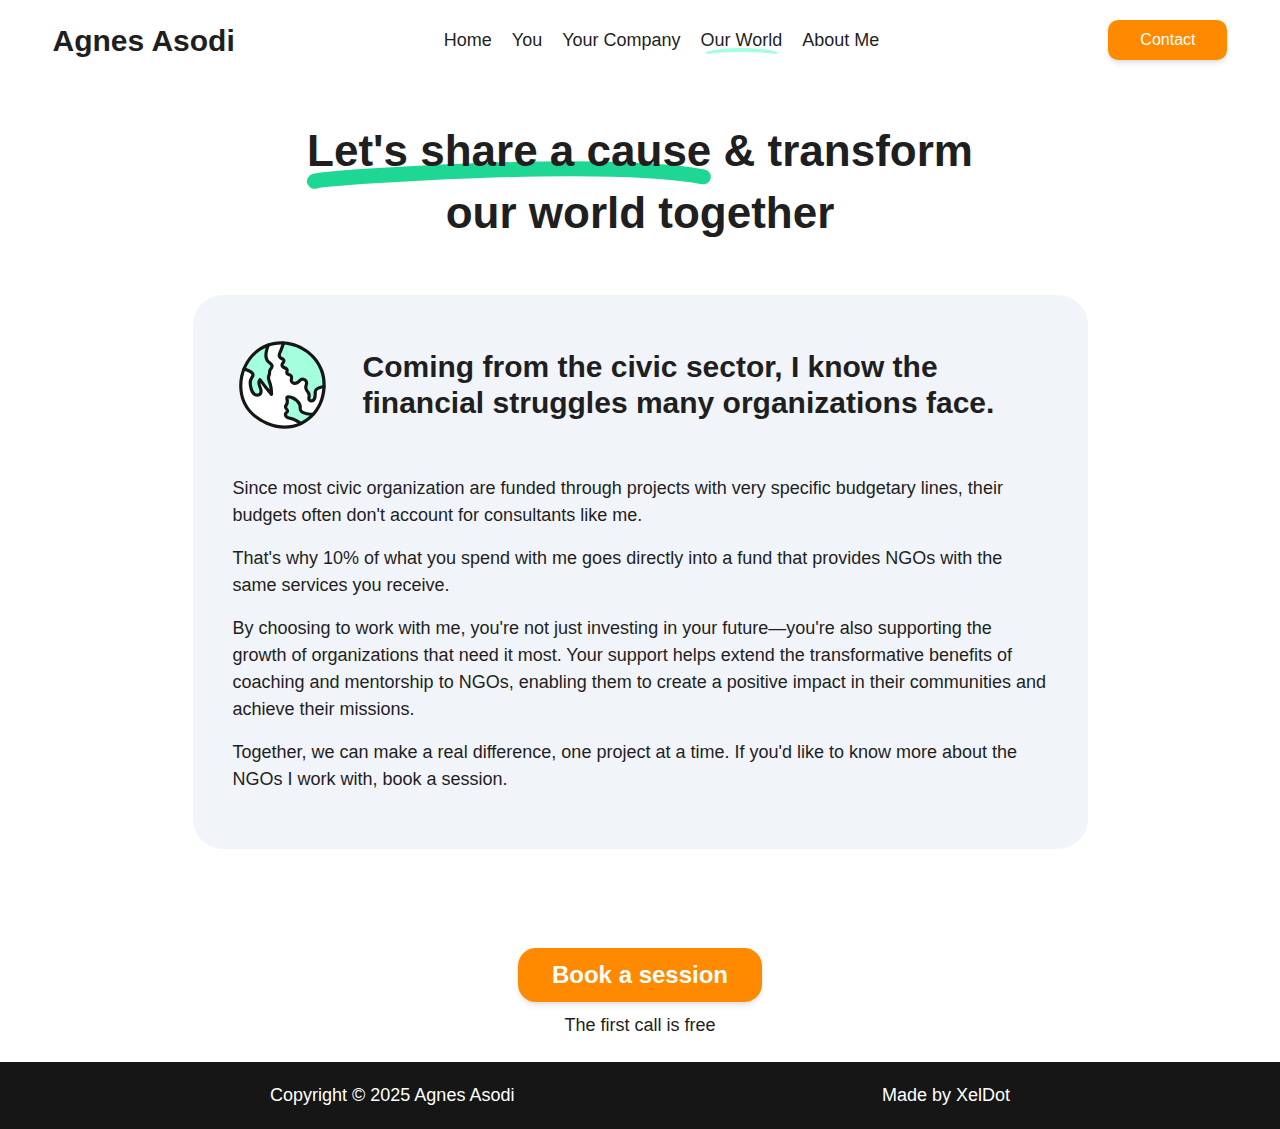
==== our-world.html @ 622d1926 "finishing" ====
<!DOCTYPE html>
<html lang="en">
  <head>
    <meta charset="UTF-8" />
    <meta name="viewport" content="width=device-width, initial-scale=1.0" />
    <link rel="stylesheet" href="/css/style.css" />
    <link rel="stylesheet" href="/css/media-queries.css" />
    <title>Our World</title>
  </head>
  <body>
    <header class="header" id="header">
      <nav class="navbar container">
        <a href="#" class="brand">
          <h1 class="logo">Agnes Asodi</h1>
        </a>
        <div class="burger" id="burger">
          <span class="burger-line"></span>
          <span class="burger-line"></span>
          <span class="burger-line"></span>
        </div>
        <div class="menu" id="menu">
          <ul class="menu-inner">
            <li class="menu-item">
              <a href="index.html" class="menu-link">Home</a>
            </li>
            <li class="menu-item">
              <a href="you.html" class="menu-link">You</a>
            </li>
            <li class="menu-item">
              <a href="yourcompany.html" class="menu-link">Your Company</a>
            </li>
            <li class="menu-item">
              <a href="#access" class="menu-link underline">Our World</a>
            </li>
            <li class="menu-item">
              <a href="#access" class="menu-link">About Me</a>
            </li>
          </ul>
        </div>
        <a href="#" class="menu-block">Contact</a>
      </nav>
    </header>
    <main>
      <section class="our-world" id="home">
        <div class="container grid">
          <h1 class="heading-primary center underlined">
            <span class="heading-span">Let's share a cause</span> & transform
            <br />
            our world together
          </h1>
        </div>
      </section>
      <section class="our-world-details">
        <div class="container grid">
          <div class="ngo-box">
            <div class="title">
              <img
                class="earth-icon"
                src="/images/earth-icon.svg"
                alt="Earth icon"
              />
              <h2 class="heading-tertiary">
                Coming from the civic sector, I know the financial struggles
                many organizations face.
              </h2>
            </div>

            <p class="black margin-btm">
              Since most civic organization are funded through projects with
              very specific budgetary lines, their budgets often don't account
              for consultants like me.
            </p>
            <p class="black margin-btm">
              That's why 10% of what you spend with me goes directly into a fund
              that provides NGOs with the same services you receive.
            </p>
            <p class="black margin-btm">
              By choosing to work with me, you're not just investing in your
              future—you're also supporting the growth of organizations that
              need it most. Your support helps extend the transformative
              benefits of coaching and mentorship to NGOs, enabling them to
              create a positive impact in their communities and achieve their
              missions.
            </p>
            <p class="black margin-btm">
              Together, we can make a real difference, one project at a time. If
              you'd like to know more about the NGOs I work with, book a
              session.
            </p>
          </div>
          <div class="session-div">
            <a href="#access" class="menu-block block-orange"
              >Book a session
              <div class="star-1">
                <svg
                  xmlns="http://www.w3.org/2000/svg"
                  xml:space="preserve"
                  version="1.1"
                  style="
                    shape-rendering: geometricPrecision;
                    text-rendering: geometricPrecision;
                    image-rendering: optimizeQuality;
                    fill-rule: evenodd;
                    clip-rule: evenodd;
                  "
                  viewBox="0 0 784.11 815.53"
                  xmlns:xlink="http://www.w3.org/1999/xlink"
                >
                  <defs></defs>
                  <g id="Layer_x0020_1">
                    <metadata id="CorelCorpID_0Corel-Layer"></metadata>
                    <path
                      class="fil0"
                      d="M392.05 0c-20.9,210.08 -184.06,378.41 -392.05,407.78 207.96,29.37 371.12,197.68 392.05,407.74 20.93,-210.06 184.09,-378.37 392.05,-407.74 -207.98,-29.38 -371.16,-197.69 -392.06,-407.78z"
                    ></path>
                  </g>
                </svg>
              </div>
              <div class="star-2">
                <svg
                  xmlns="http://www.w3.org/2000/svg"
                  xml:space="preserve"
                  version="1.1"
                  style="
                    shape-rendering: geometricPrecision;
                    text-rendering: geometricPrecision;
                    image-rendering: optimizeQuality;
                    fill-rule: evenodd;
                    clip-rule: evenodd;
                  "
                  viewBox="0 0 784.11 815.53"
                  xmlns:xlink="http://www.w3.org/1999/xlink"
                >
                  <defs></defs>
                  <g id="Layer_x0020_1">
                    <metadata id="CorelCorpID_0Corel-Layer"></metadata>
                    <path
                      class="fil0"
                      d="M392.05 0c-20.9,210.08 -184.06,378.41 -392.05,407.78 207.96,29.37 371.12,197.68 392.05,407.74 20.93,-210.06 184.09,-378.37 392.05,-407.74 -207.98,-29.38 -371.16,-197.69 -392.06,-407.78z"
                    ></path>
                  </g>
                </svg>
              </div>
              <div class="star-3">
                <svg
                  xmlns="http://www.w3.org/2000/svg"
                  xml:space="preserve"
                  version="1.1"
                  style="
                    shape-rendering: geometricPrecision;
                    text-rendering: geometricPrecision;
                    image-rendering: optimizeQuality;
                    fill-rule: evenodd;
                    clip-rule: evenodd;
                  "
                  viewBox="0 0 784.11 815.53"
                  xmlns:xlink="http://www.w3.org/1999/xlink"
                >
                  <defs></defs>
                  <g id="Layer_x0020_1">
                    <metadata id="CorelCorpID_0Corel-Layer"></metadata>
                    <path
                      class="fil0"
                      d="M392.05 0c-20.9,210.08 -184.06,378.41 -392.05,407.78 207.96,29.37 371.12,197.68 392.05,407.74 20.93,-210.06 184.09,-378.37 392.05,-407.74 -207.98,-29.38 -371.16,-197.69 -392.06,-407.78z"
                    ></path>
                  </g>
                </svg>
              </div>
              <div class="star-4">
                <svg
                  xmlns="http://www.w3.org/2000/svg"
                  xml:space="preserve"
                  version="1.1"
                  style="
                    shape-rendering: geometricPrecision;
                    text-rendering: geometricPrecision;
                    image-rendering: optimizeQuality;
                    fill-rule: evenodd;
                    clip-rule: evenodd;
                  "
                  viewBox="0 0 784.11 815.53"
                  xmlns:xlink="http://www.w3.org/1999/xlink"
                >
                  <defs></defs>
                  <g id="Layer_x0020_1">
                    <metadata id="CorelCorpID_0Corel-Layer"></metadata>
                    <path
                      class="fil0"
                      d="M392.05 0c-20.9,210.08 -184.06,378.41 -392.05,407.78 207.96,29.37 371.12,197.68 392.05,407.74 20.93,-210.06 184.09,-378.37 392.05,-407.74 -207.98,-29.38 -371.16,-197.69 -392.06,-407.78z"
                    ></path>
                  </g>
                </svg>
              </div>
              <div class="star-5">
                <svg
                  xmlns="http://www.w3.org/2000/svg"
                  xml:space="preserve"
                  version="1.1"
                  style="
                    shape-rendering: geometricPrecision;
                    text-rendering: geometricPrecision;
                    image-rendering: optimizeQuality;
                    fill-rule: evenodd;
                    clip-rule: evenodd;
                  "
                  viewBox="0 0 784.11 815.53"
                  xmlns:xlink="http://www.w3.org/1999/xlink"
                >
                  <defs></defs>
                  <g id="Layer_x0020_1">
                    <metadata id="CorelCorpID_0Corel-Layer"></metadata>
                    <path
                      class="fil0"
                      d="M392.05 0c-20.9,210.08 -184.06,378.41 -392.05,407.78 207.96,29.37 371.12,197.68 392.05,407.74 20.93,-210.06 184.09,-378.37 392.05,-407.74 -207.98,-29.38 -371.16,-197.69 -392.06,-407.78z"
                    ></path>
                  </g>
                </svg>
              </div>
              <div class="star-6">
                <svg
                  xmlns="http://www.w3.org/2000/svg"
                  xml:space="preserve"
                  version="1.1"
                  style="
                    shape-rendering: geometricPrecision;
                    text-rendering: geometricPrecision;
                    image-rendering: optimizeQuality;
                    fill-rule: evenodd;
                    clip-rule: evenodd;
                  "
                  viewBox="0 0 784.11 815.53"
                  xmlns:xlink="http://www.w3.org/1999/xlink"
                >
                  <defs></defs>
                  <g id="Layer_x0020_1">
                    <metadata id="CorelCorpID_0Corel-Layer"></metadata>
                    <path
                      class="fil0"
                      d="M392.05 0c-20.9,210.08 -184.06,378.41 -392.05,407.78 207.96,29.37 371.12,197.68 392.05,407.74 20.93,-210.06 184.09,-378.37 392.05,-407.74 -207.98,-29.38 -371.16,-197.69 -392.06,-407.78z"
                    ></path>
                  </g>
                </svg></div
            ></a>
            <p class="session-details black">The first call is free</p>
          </div>
        </div>
      </section>
      <foooter class="section-footer">
        <div class="footer">
          <span class="copy">Copyright &copy; 2025 Agnes Asodi</span>
          <p class="madeby">Made by XelDot</p>
        </div>
      </foooter>
    </main>
    <script src="main.js"></script>
  </body>
</html>
---- css/style.css ----
@import url("https://fonts.googleapis.com/css2?family=Rethink+Sans:ital,wght@0,400..800;1,400..800&display=swap");

:root {
  /*colors*/
  --color-orange: #ff8a00;
  --color-white-primary: #ffffff;
  --color-gray-1: #f1f4f8;
  --color-black-default: #1f1f1f;
  --color-black-dark: #161616;
  --color-green-light: #a3ffdd;
  --color-green-default: #1ed794;
  --color-purple: #9b5beb;
  --color-blue: #564afc;

  --shadow-small: 0 1px 3px 0 rgba(0, 0, 0, 0.1),
    0 1px 2px 0 rgba(0, 0, 0, 0.06);
  --shadow-medium: 0 4px 6px -1px rgba(0, 0, 0, 0.1),
    0 2px 4px -1px rgba(0, 0, 0, 0.06);
  --shadow-large: 0 10px 15px -3px rgba(0, 0, 0, 0.1),
    0 4px 6px -2px rgba(0, 0, 0, 0.05);
}

*,
*::before,
*::after {
  padding: 0;
  margin: 0;
  box-sizing: border-box;
  list-style: none;
  list-style-type: none;
  text-decoration: none;
  -webkit-font-smoothing: antialiased;
  -moz-osx-font-smoothing: grayscale;
  text-rendering: optimizeLegibility;
}

html {
  font-size: 62.5%;
  box-sizing: inherit;
  scroll-behavior: smooth;
  height: -webkit-fill-available;
}

body {
  font-family: "Rubik", sans-serif;
  font-size: 1.8rem;
  font-weight: 400;
  line-height: 1.5;
  height: -webkit-fill-available;
  color: var(--color-white-primary);
  background-color: var(--color-white-primary);
}
main {
  overflow: hidden;
}
a,
button {
  cursor: pointer;
  border: none;
  outline: none;
  user-select: none;
  background: none;
  box-shadow: none;
  text-decoration: none;
}

.header.on-scroll {
  background: var(--color-white-primary);
}

.underline {
  position: relative;
}

.underline:after {
  content: "";
  position: absolute;
  bottom: -13px;
  left: 0;
  height: 15px;
  width: 100%;
  border: solid 4px var(--color-green-light);
  border-color: var(--color-green-light) transparent transparent transparent;
  border-radius: 64%;
}

.container {
  max-width: 120rem;
  height: auto;
  margin: 0 auto;
  padding: 0 1.25rem;
  margin-bottom: 2rem;
}

/*Header Section*/
.header {
  position: fixed;
  top: 0;
  left: 0;
  z-index: 100;
  width: 100%;
  height: auto;
  margin: 0 auto;
  transition: all 0.35s ease;
  background-color: var(--color-white-primary);
}

.brand h1 {
  font-size: 3rem;
  margin: 0;
  /* padding-left: 2rem; */
  color: var(--color-black-default);
}

.navbar {
  display: flex;
  flex-direction: row;
  align-items: center;
  justify-content: space-between;
  position: relative;
  column-gap: 1.25rem;
  width: 100%;
  height: 8rem;
  margin: 0 auto;
}

.menu {
  position: fixed;
  top: -100%;
  left: 0;
  width: 100%;
  height: auto;
  padding: 4rem 0 3rem;
  overflow: hidden;
  background-color: var(--color-white-primary);
  box-shadow: var(--shadow-medium);
  transition: all 0.4s ease-in-out;
}

.menu.is-active {
  top: 0;
  width: 100%;
  height: auto;
}

.menu-inner {
  display: flex;
  flex-direction: column;
  justify-content: center;
  align-items: center;
  row-gap: 1.25rem;
}

.menu-link {
  font-family: inherit;
  font-size: 1.8rem;
  font-weight: 500;
  line-height: 1.5;
  color: var(--color-black-default);
  text-transform: uppercase;
  transition: all 0.3s ease;
}

.menu-block {
  display: inline-block;
  font-family: inherit;
  font-size: 1.6rem;
  font-weight: 500;
  line-height: 1.25;
  user-select: none;
  white-space: nowrap;
  text-align: center;
  margin-left: auto;
  /* padding: 0.65rem 1.5rem; */
  padding: 1rem 3.2rem;
  border-radius: 1rem;
  text-transform: capitalize;
  color: var(--color-white-primary);
  background-color: var(--color-orange);
  box-shadow: var(--shadow-medium);
  transition: all 0.3s ease-in-out;
}

.block-orange {
  margin-left: 0;
  background-color: var(--color-orange);
  font-size: 2.4rem;
  font-weight: 600;
  text-transform: none;
  border: 2px solid transparent;
  border-radius: 1.8rem;
}

.burger {
  position: relative;
  display: block;
  cursor: pointer;
  user-select: none;
  order: 1;
  z-index: 10;
  width: 2.6rem;
  height: 2.15rem;
  border: none;
  outline: none;
  background: none;
  visibility: visible;
  transform: rotate(0deg);
  transition: 0.35s ease;
}

.burger-line {
  position: absolute;
  display: block;
  left: 0;
  width: 100%;
  height: 3px;
  border: none;
  outline: none;
  opacity: 1;
  border-radius: 1rem;
  transform: rotate(0deg);
  background-color: var(--color-black-dark);
  transition: 0.25s ease-in-out;
}
.burger-line:nth-child(1) {
  top: 0px;
}
.burger-line:nth-child(2) {
  top: 1rem;
  width: 70%;
}
.burger-line:nth-child(3) {
  top: 2rem;
}

.burger.is-active .burger-line:nth-child(1) {
  top: 0.5rem;
  transform: rotate(135deg);
}
.burger.is-active .burger-line:nth-child(2) {
  opacity: 0;
  visibility: hidden;
}
.burger.is-active .burger-line:nth-child(3) {
  top: 0.5rem;
  transform: rotate(-135deg);
}

.grid {
  display: grid;
  /* column-gap: 6.4rem; */
  row-gap: 9.6rem;
}

.grid:not(:last-child) {
  margin-bottom: 9.6rem;
}
.grid--2-cols {
  grid-template-columns: repeat(2, 1fr);
}
.grid--3-cols {
  grid-template-columns: repeat(3, 1fr);
}
.grid--4-cols {
  grid-template-columns: repeat(4, 1fr);
}
.grid--5-cols {
  grid-template-columns: repeat(5, 1fr);
}

.grid--center-v {
  align-items: center;
}

.heading-primary,
.heading-secondary,
.heading-tertiary {
  color: var(--color-black-default);
  font-weight: 700;
}

.heading-primary {
  font-size: 5.4rem;
  line-height: 1.4;
  margin-bottom: 3.2rem;
  font-weight: 700;
}
.heading-secondary {
  color: var(--color-black-default);
  font-size: 5.2rem;
  line-height: 1.2;
}

.heading-tertiary {
  font-size: 3rem;
  line-height: 1.2;
  margin-bottom: 3rem;
  position: relative;
}
.subheading,
.sub-black,
.sub-white {
  display: block;
  font-size: 1.6rem;
  font-weight: 500;
  text-transform: none;
  margin-bottom: 1.6rem;
  letter-spacing: 0.75px;
}

.sub-black {
  color: var(--color-black-default);
}

.sub-white {
  color: var(--color-white-primary);
}

.home {
  padding-bottom: 4rem;
}

.container-hero {
  padding-top: 12rem;
  display: grid;
  grid-template-columns: repeat(2, 1fr);
  align-items: center;
}

.text-box {
  padding: 2rem 0 2rem 0;
  align-self: self-start;
}

.for-you {
  margin-top: 5rem;
}

.step-description {
  color: var(--color-black-default);
}

.text-box p {
  display: inline-block;
  color: var(--color-black-default);
  font-size: 1.8rem;
  margin-bottom: 1.4rem;
}
.session-div {
  display: flex;
  align-items: center;
  justify-content: space-between;
  /* gap: 5rem; */
  background-color: var(--color-gray-1);
  padding: 0.3rem;
  border-radius: 1.8rem;
  margin-top: 4rem;
}
.text-box .session-details {
  margin-bottom: 0;
  padding-right: 20%;
  display: flex;
  align-items: center;
  justify-content: center;
}

.question-icon {
  padding-left: 1rem;
}
.hero-img {
  width: 100%;
  height: auto;
  display: block;
}

@media only screen and (min-width: 48rem) {
  .menu {
    position: relative;
    top: 0;
    width: auto;
    height: auto;
    padding: 0rem;
    /* margin-left: auto; */
    background: none;
    box-shadow: none;
  }
  .menu-inner {
    display: flex;
    flex-direction: row;
    column-gap: 2rem;
    margin: 0 auto;
  }

  .menu-link {
    text-transform: capitalize;
  }

  .menu-block {
    margin-left: 2rem;
  }

  .block-orange {
    margin-left: 0;
    background-color: var(--color-orange);
  }

  .burger {
    display: none;
    visibility: hidden;
  }

  .container-hero {
    flex-wrap: nowrap;
  }
}

/**************/
/***CARDS******/
/**************/

.cards {
  padding-top: 5rem;
  padding-bottom: 5rem;
  background-color: var(--color-gray-1);
}

.black {
  color: var(--color-black-default);
}

.white {
  color: var(--color-white-primary);
}

.blue {
  color: var(--color-blue);
}

.container-cards {
  gap: 5rem;
}
.card-box {
  padding: 3rem;
}

.card-box .step-description {
  margin-bottom: 2rem;
}
.left-card,
.right-card {
  border-radius: 1rem;
  background-color: var(--color-white-primary);
  overflow: hidden;
}

.card-img {
  width: 100%;
  object-fit: cover;
}

.cards .container .session-div {
  justify-content: center;
  flex-direction: column;
  gap: 1rem;
}

.cards .container .grid {
  margin-bottom: 5rem;
}

/**************/
/***Testimonials******/
/**************/

.testimonials {
  padding: 8rem 0;
}

.center {
  text-align: center;
}

.margin-btm {
  margin-bottom: 1.6rem;
}

.green-bg {
  display: inline-block;
  padding: 0.5rem 2rem;
  border-radius: 10rem;
  background-color: var(--color-green-light);
}

.purple-bg {
  display: inline-block;
  padding: 0.5rem 2rem;
  border-radius: 10rem;
  background-color: var(--color-purple);
}

.stars {
  text-align: left;
  display: block;
}

.testimonials-items {
  display: grid;
  grid-template-columns: repeat(2, 1fr);
  gap: 4rem;
  padding-top: 6.4rem;
}

.testimonial-item--1,
.testimonial-item--2,
.testimonial-item--3,
.testimonial-item--4 {
  padding: 4rem;
  border-radius: 1rem;
  text-align: left;
}

/* Desktop layout */
.testimonial-item--1 {
  grid-column: span 2;
  grid-row: span 1;
  background-color: var(--color-gray-1);
}

.testimonial-item--2,
.testimonial-item--4 {
  grid-column: span 1;
  grid-row: span 1;
  background-color: var(--color-gray-1);
}

.testimonial-item--3 {
  grid-column: span 1;
  grid-row: span 2;
  background-color: var(--color-gray-1);
}

.testimonial-details {
  text-align: left;
}

.author {
  display: flex;
  align-items: center;
  gap: 1rem;
  padding-top: 2rem;
}

/* Medium screens (Tablets) */
@media (max-width: 1024px) {
  .testimonials-items {
    grid-template-columns: repeat(2, 1fr);
  }

  .testimonial-item--1 {
    grid-column: span 2;
  }

  .testimonial-item--2,
  .testimonial-item--3,
  .testimonial-item--4 {
    grid-column: span 1;
  }

  .testimonial-item--4 {
    grid-row: auto;
  }
}

/* Small screens (Phones) */
@media (max-width: 768px) {
  .testimonials-items {
    grid-template-columns: 1fr;
    gap: 2rem;
  }

  .testimonial-item--1,
  .testimonial-item--2,
  .testimonial-item--3,
  .testimonial-item--4 {
    grid-column: span 1;
    grid-row: auto;
  }
}

.footer {
  background: var(--color-black-dark);
  padding: 2rem 27rem;
  display: flex;
  justify-content: space-between;
  align-items: center;
}

/***********/
/***FOR YOU***/
/***************/

.card {
  border: 2px solid var(--color-black-default);
  border-radius: 1rem;
  padding: 1.8rem;
  -webkit-box-shadow: 5px 5px 0px 1px rgba(0, 0, 0, 0.75);
  -moz-box-shadow: 5px 5px 0px 1px rgba(0, 0, 0, 0.75);
  box-shadow: 5px 5px 0px 1px rgba(0, 0, 0, 0.75);
}

.card-description {
  color: var(--color-black-default);
  font-size: 1.6rem;
  text-align: center;
}

.margin-btm-bg {
  margin-bottom: 4.8rem;
}
.white-bg {
  background-color: var(--color-white-primary);
}

.card-icon {
  display: block;
  justify-self: center;
  width: 4rem;
  height: 4rem;
  margin-bottom: 2.4rem;
}

/***SESSION CARDS***/

.session-card {
  background-color: var(--color-white-primary);
  padding: 4rem;
  border-radius: 3rem;
}
.card-title {
  display: flex;
  align-items: center;
  margin-bottom: 2rem;
}

.heading-quaternary {
  color: var(--color-black-default);
  font-size: 2.8rem;
  font-weight: 600;
  padding-left: 2rem;
}
.number {
  background-color: var(--color-green-default);
  font-size: 2.8rem;
  color: var(--color-black-default);
  font-weight: 700;
  padding: 2rem 1.5rem;
  line-height: 0;
  border-radius: 50%;
  align-content: center;
}

.align-left {
  text-align: left;
}

.process {
  padding: 1rem 14rem;
  text-align: center;
}

.process-item {
  font-size: 1.8rem;
  letter-spacing: 1px;
  background-color: var(--color-black-dark);
  display: inline-block;
  padding: 0.5rem 2rem;
  margin-left: 1.4rem;
  border-radius: 3rem;
  margin-bottom: 2rem;
}

/****COMPANY****/

.company-process {
  background-color: var(--color-gray-1);
  padding: 4.8rem 0;
}

.container-heading {
  padding: 4.8rem 6.4rem;
}

.leaders-card {
  display: grid;
  border-radius: 3rem;
  overflow: hidden;
  margin-bottom: 4.8rem;
}

.workers-img {
  width: 100%;
  height: 100%;
  line-height: 0;
}
.company-card-description {
  text-align: left;
  padding: 4.8rem;
  background-color: var(--color-black-dark);
}

.session-image {
  margin-top: 4.8rem;
  width: 100%;
  display: block;
  margin-bottom: 4.8rem;
}

.hidden-cards {
  display: none;
}

/***END*/

.end-phase {
  margin-top: 6.4rem;
  background-color: var(--color-white-primary);
  border-radius: 3rem;
}

.cnt-center {
  align-content: center;
}

.end-phase .session-div {
  justify-content: center;
  flex-direction: column;
  background-color: transparent;
}

.end-phase .container-heading {
  padding-bottom: 0;
}

.end-phase .team-image {
  display: block;
  line-height: 0;
  width: 100%;
  margin-top: 4.8rem;
}

/****************/
/****Our World ***/
/********************/

.our-world {
  padding-top: 12rem;
}

.ngo-box {
  margin: 0 14rem;
  padding: 4rem;
  background-color: var(--color-gray-1);
  border-radius: 3rem;
}

.earth-icon {
  display: block;
  width: 10rem;
}

.ngo-box .title {
  display: flex;
  align-items: center;
  justify-content: flex-start;
  gap: 3rem;
  margin-bottom: 4rem;
}

.ngo-box .title .heading-tertiary {
  margin-bottom: 0;
}

.our-world-details .session-div {
  display: flex;
  flex-direction: column;
  gap: 1rem;
  width: auto;
  background-color: transparent;
  margin-top: 0;
}

/***starsss**/

.block-orange {
  position: relative;
}
.star-1 {
  position: absolute;
  top: 20%;
  left: 20%;
  width: 25px;
  height: auto;
  filter: drop-shadow(0 0 0 var(--color-orange));
  z-index: -5;
  transition: all 1s cubic-bezier(0.05, 0.83, 0.43, 0.96);
}

.star-2 {
  position: absolute;
  top: 45%;
  left: 45%;
  width: 15px;
  height: auto;
  filter: drop-shadow(0 0 0 var(--color-orange));
  z-index: -5;
  transition: all 1s cubic-bezier(0, 0.4, 0, 1.01);
}

.star-3 {
  position: absolute;
  top: 40%;
  left: 40%;
  width: 5px;
  height: auto;
  filter: drop-shadow(0 0 0 var(--color-orange));
  z-index: -5;
  transition: all 1s cubic-bezier(0, 0.4, 0, 1.01);
}

.star-4 {
  position: absolute;
  top: 20%;
  left: 40%;
  width: 8px;
  height: auto;
  filter: drop-shadow(0 0 0 var(--color-orange));
  z-index: -5;
  transition: all 0.8s cubic-bezier(0, 0.4, 0, 1.01);
}

.star-5 {
  position: absolute;
  top: 25%;
  left: 45%;
  width: 15px;
  height: auto;
  filter: drop-shadow(0 0 0 var(--color-orange));
  z-index: -5;
  transition: all 0.6s cubic-bezier(0, 0.4, 0, 1.01);
}

.star-6 {
  position: absolute;
  top: 5%;
  left: 50%;
  width: 5px;
  height: auto;
  filter: drop-shadow(0 0 0 var(--color-orange));
  z-index: -5;
  transition: all 0.8s ease;
}

.block-orange:hover {
  background: var(--color-orange);
  color: var(--color-white-primary);
  box-shadow: 0 0 25px var(--color-orange);
}

.block-orange:hover .star-1 {
  position: absolute;
  top: -80%;
  left: -30%;
  width: 25px;
  height: auto;
  filter: drop-shadow(0 0 10px var(--color-black-dark));
  z-index: 2;
}

.block-orange:hover .star-2 {
  position: absolute;
  top: -25%;
  left: 10%;
  width: 15px;
  height: auto;
  filter: drop-shadow(0 0 10px var(--color-black-dark));
  z-index: 2;
}

.block-orange:hover .star-3 {
  position: absolute;
  top: 55%;
  left: 25%;
  width: 5px;
  height: auto;
  filter: drop-shadow(0 0 10px var(--color-black-dark));
  z-index: 2;
}

.block-orange:hover .star-4 {
  position: absolute;
  top: 30%;
  left: 80%;
  width: 8px;
  height: auto;
  filter: drop-shadow(0 0 10px var(--color-black-dark));
  z-index: 2;
}

.block-orange:hover .star-5 {
  position: absolute;
  top: 25%;
  left: 115%;
  width: 15px;
  height: auto;
  filter: drop-shadow(0 0 10px var(--color-black-dark));
  z-index: 2;
}

.block-orange:hover .star-6 {
  position: absolute;
  top: 5%;
  left: 60%;
  width: 5px;
  height: auto;
  filter: drop-shadow(0 0 10px var(--color-black-dark));
  z-index: 2;
}

.fil0 {
  fill: var(--color-black-dark);
}

.heading-span {
  position: relative;
  overflow: hidden;
}

.heading-span::before {
  position: absolute;
  content: "";
  background-image: url(/images/header-line.svg);
  background-repeat: no-repeat;
  background-position: center;
  background-size: contain;
  height: 100%;
  width: 100%;
  top: 50%;
  z-index: -1;
}
---- css/media-queries.css ----
@media (max-width: 84em) {
  .heading-primary {
    font-size: 4.4rem;
  }
}

/* Below 1200px */
@media (max-width: 75em) {
  html {
    font-size: 56.25%;
  }

  .grid {
    column-gap: 4.8rem;
    row-gap: 6.4rem;
  }
  .heading-secondary {
    font-size: 3.6rem;
  }
  .heading-tertiary {
    font-size: 2.4rem;
  }

  .text-box .session-details {
    padding-right: 10%;
  }
}

/* Below 944px */
@media (max-width: 59em) {
  html {
    font-size: 50%;
  }

  .hero-img {
    width: 100%;
  }

  .grid--5-cols {
    grid-template-columns: repeat(2, 1fr);
  }
  .text-box .session-details {
    padding-right: 4rem;
  }
}
/*below 700px */
@media (max-width: 44em) {
  .container-hero {
    grid-template-columns: 1fr;
    padding-top: 7rem;
  }

  .for-you {
    margin-top: 0;
  }

  .grid--3-cols,
  .grid--4-cols,
  .grid--5-cols {
    grid-template-columns: repeat(2, 1fr);
  }

  .heading-secondary {
    margin-bottom: 4.8rem;
  }

  .ngo-box {
    margin: 0 3rem;
  }

  .leaders-card {
    grid-template-columns: 1fr;
  }
  .workers-img {
    width: 100%;
    height: 60rem;
  }

  /*below 622px*/

  @media (max-width: 38.87em) {
  }
}
/* below 544px */
@media (max-width: 34em) {
  .home {
    margin-bottom: 4rem;
  }
  .grid {
    row-gap: 4.8rem;
  }
  .grid--2-cols,
  .grid--3-cols,
  .grid--4-cols,
  .grid--5-cols {
    grid-template-columns: 1fr;
  }

  .session-div {
    justify-content: center;
    align-items: center;
    flex-direction: column;
  }

  .block-orange {
    width: 100%;
  }

  .text-box .session-details {
    padding: 1rem 0;
  }

  .footer {
    text-align: center;
    align-items: center;
    flex-direction: column;
    padding: 2rem 5rem;
  }

  .hero-img {
    width: 100%;
  }

  .hidden-cards {
    display: block;
  }
  .session-image {
    display: none;
  }
  .process {
    padding: 1rem 7rem;
  }

  .card {
    display: flex;
    align-items: center;
    justify-content: center;
  }
  .card-icon {
    margin-bottom: 0;
    margin-right: 2rem;
  }
  .ngo-box {
    margin: 0;
  }
}
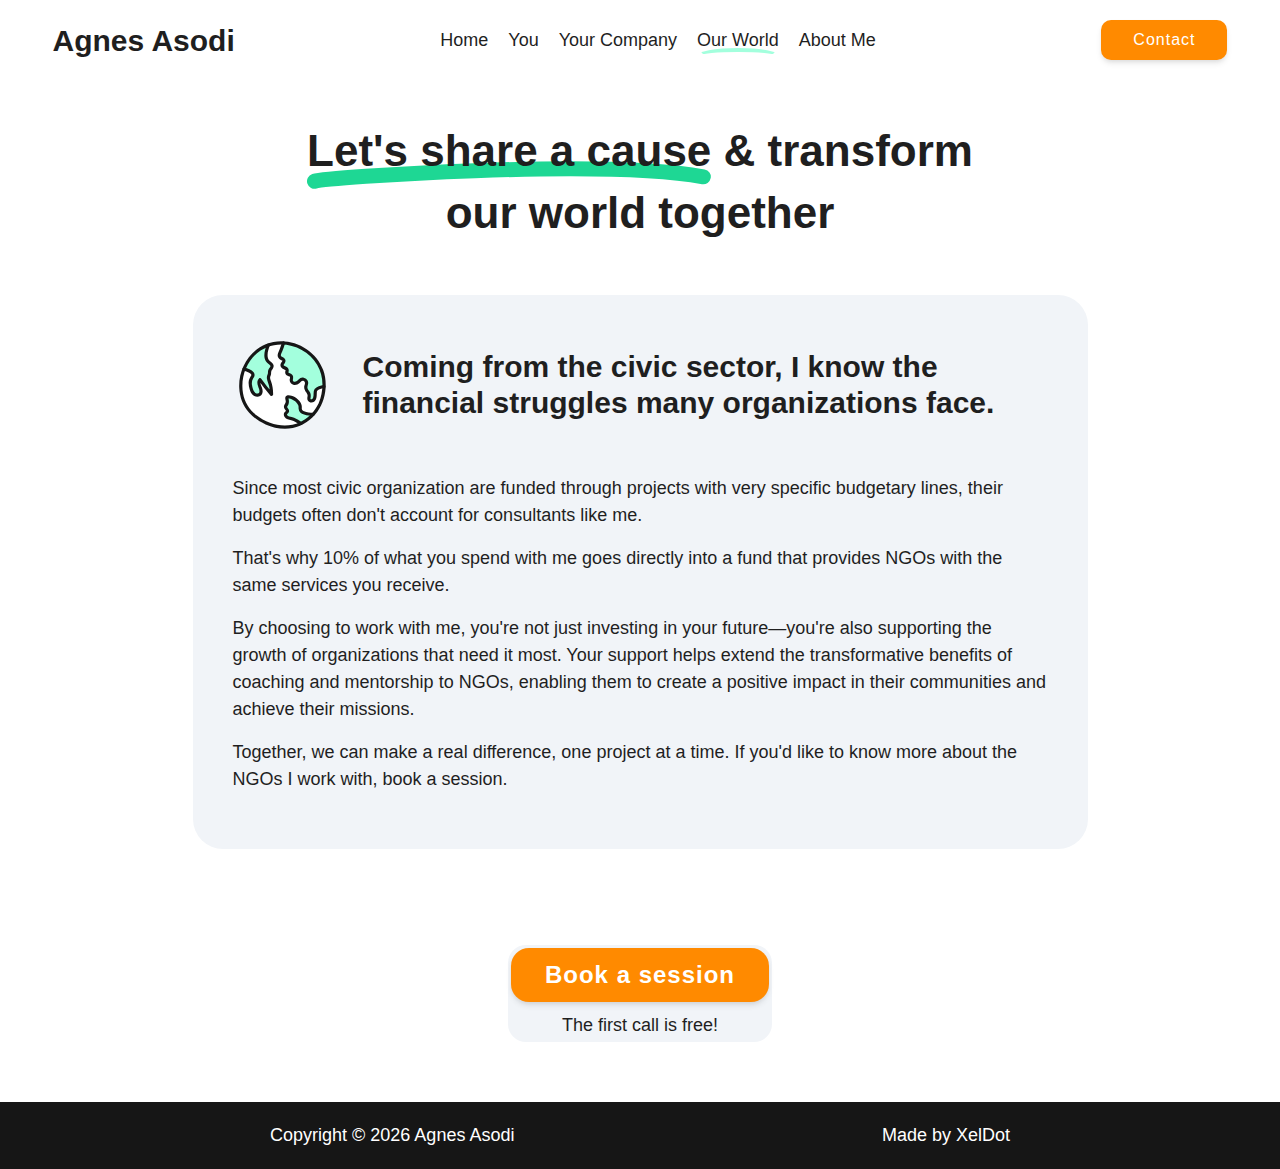
==== commit 77a0fc74: "about me page" ====
--- a/our-world.html
+++ b/our-world.html
@@ -1,16 +1,20 @@
 <!DOCTYPE html>
 <html lang="en">
   <head>
+    <meta
+      name="description"
+      content="Partner with Agnes Asodi to advance social causes through systems thinking and collaborative activism. Use your leadership to create meaningful change."
+    />
     <meta charset="UTF-8" />
     <meta name="viewport" content="width=device-width, initial-scale=1.0" />
     <link rel="stylesheet" href="/css/style.css" />
     <link rel="stylesheet" href="/css/media-queries.css" />
-    <title>Our World</title>
+    <title>Collaborative Activism & Systemic Change - Agnes Asodi</title>
   </head>
   <body>
     <header class="header" id="header">
       <nav class="navbar container">
-        <a href="#" class="brand">
+        <a href="index.html" class="brand">
           <h1 class="logo">Agnes Asodi</h1>
         </a>
         <div class="burger" id="burger">
@@ -30,10 +34,10 @@
               <a href="yourcompany.html" class="menu-link">Your Company</a>
             </li>
             <li class="menu-item">
-              <a href="#access" class="menu-link underline">Our World</a>
-            </li>
-            <li class="menu-item">
-              <a href="#access" class="menu-link">About Me</a>
+              <a href="our-world.html" class="menu-link underline">Our World</a>
+            </li>
+            <li class="menu-item">
+              <a href="about.html" class="menu-link">About Me</a>
             </li>
           </ul>
         </div>
@@ -241,13 +245,15 @@
                   </g>
                 </svg></div
             ></a>
-            <p class="session-details black">The first call is free</p>
+            <p class="session-details black">The first call is free!</p>
           </div>
         </div>
       </section>
       <foooter class="section-footer">
         <div class="footer">
-          <span class="copy">Copyright &copy; 2025 Agnes Asodi</span>
+          <span class="copy"
+            >Copyright &copy; <span class="cr-year"></span> Agnes Asodi</span
+          >
           <p class="madeby">Made by XelDot</p>
         </div>
       </foooter>
--- a/css/style.css
+++ b/css/style.css
@@ -108,7 +108,6 @@
 .brand h1 {
   font-size: 3rem;
   margin: 0;
-  /* padding-left: 2rem; */
   color: var(--color-black-default);
 }
 
@@ -171,7 +170,6 @@
   white-space: nowrap;
   text-align: center;
   margin-left: auto;
-  /* padding: 0.65rem 1.5rem; */
   padding: 1rem 3.2rem;
   border-radius: 1rem;
   text-transform: capitalize;
@@ -179,6 +177,7 @@
   background-color: var(--color-orange);
   box-shadow: var(--shadow-medium);
   transition: all 0.3s ease-in-out;
+  letter-spacing: 1px;
 }
 
 .block-orange {
@@ -346,26 +345,29 @@
   font-size: 1.8rem;
   margin-bottom: 1.4rem;
 }
+
 .session-div {
   display: flex;
   align-items: center;
-  justify-content: space-between;
-  /* gap: 5rem; */
+  justify-content: flex-start;
+  flex-direction: column;
+  width: fit-content;
   background-color: var(--color-gray-1);
   padding: 0.3rem;
   border-radius: 1.8rem;
-  margin-top: 4rem;
-}
-.text-box .session-details {
+  margin-top: 3rem;
+}
+
+.session-details {
+  padding-top: 1rem;
   margin-bottom: 0;
-  padding-right: 20%;
-  display: flex;
-  align-items: center;
-  justify-content: center;
+  display: inline-flex;
+  align-items: center;
 }
 
 .question-icon {
-  padding-left: 1rem;
+  line-height: 0;
+  width: 2rem; /* Adjust size as needed */
 }
 .hero-img {
   width: 100%;
@@ -380,7 +382,6 @@
     width: auto;
     height: auto;
     padding: 0rem;
-    /* margin-left: auto; */
     background: none;
     box-shadow: none;
   }
@@ -459,18 +460,16 @@
 }
 
 .cards .container .session-div {
-  justify-content: center;
-  flex-direction: column;
-  gap: 1rem;
+  margin: 4rem auto 0;
 }
 
 .cards .container .grid {
   margin-bottom: 5rem;
 }
 
-/**************/
+/*********************/
 /***Testimonials******/
-/**************/
+/*********************/
 
 .testimonials {
   padding: 8rem 0;
@@ -550,43 +549,6 @@
   padding-top: 2rem;
 }
 
-/* Medium screens (Tablets) */
-@media (max-width: 1024px) {
-  .testimonials-items {
-    grid-template-columns: repeat(2, 1fr);
-  }
-
-  .testimonial-item--1 {
-    grid-column: span 2;
-  }
-
-  .testimonial-item--2,
-  .testimonial-item--3,
-  .testimonial-item--4 {
-    grid-column: span 1;
-  }
-
-  .testimonial-item--4 {
-    grid-row: auto;
-  }
-}
-
-/* Small screens (Phones) */
-@media (max-width: 768px) {
-  .testimonials-items {
-    grid-template-columns: 1fr;
-    gap: 2rem;
-  }
-
-  .testimonial-item--1,
-  .testimonial-item--2,
-  .testimonial-item--3,
-  .testimonial-item--4 {
-    grid-column: span 1;
-    grid-row: auto;
-  }
-}
-
 .footer {
   background: var(--color-black-dark);
   padding: 2rem 27rem;
@@ -595,9 +557,9 @@
   align-items: center;
 }
 
-/***********/
+/*************/
 /***FOR YOU***/
-/***************/
+/*************/
 
 .card {
   border: 2px solid var(--color-black-default);
@@ -679,7 +641,9 @@
   margin-bottom: 2rem;
 }
 
-/****COMPANY****/
+/********************/
+/****YOUR COMPANY****/
+/********************/
 
 .company-process {
   background-color: var(--color-gray-1);
@@ -719,7 +683,19 @@
   display: none;
 }
 
-/***END*/
+.card-titles {
+  display: flex;
+  align-items: center;
+}
+
+.card-shdw {
+  border: 1px solid var(--color-black-default);
+  -webkit-box-shadow: 5px 5px 0px 1px rgba(0, 0, 0, 0.75);
+  -moz-box-shadow: 5px 5px 0px 1px rgba(0, 0, 0, 0.75);
+  box-shadow: 5px 5px 0px 1px rgba(0, 0, 0, 0.75);
+}
+
+/***END***/
 
 .end-phase {
   margin-top: 6.4rem;
@@ -732,9 +708,8 @@
 }
 
 .end-phase .session-div {
-  justify-content: center;
-  flex-direction: column;
   background-color: transparent;
+  margin: 4rem auto 0;
 }
 
 .end-phase .container-heading {
@@ -781,15 +756,10 @@
 }
 
 .our-world-details .session-div {
-  display: flex;
-  flex-direction: column;
-  gap: 1rem;
-  width: auto;
-  background-color: transparent;
-  margin-top: 0;
-}
-
-/***starsss**/
+  margin: 0 auto 4rem;
+}
+
+/***stars**/
 
 .block-orange {
   position: relative;
--- a/css/media-queries.css
+++ b/css/media-queries.css
@@ -21,8 +21,29 @@
     font-size: 2.4rem;
   }
 
-  .text-box .session-details {
+  /* .text-box .session-details {
     padding-right: 10%;
+  } */
+}
+
+/*Below 1024px*/
+@media (max-width: 64em) {
+  .testimonials-items {
+    grid-template-columns: repeat(2, 1fr);
+  }
+
+  .testimonial-item--1 {
+    grid-column: span 2;
+  }
+
+  .testimonial-item--2,
+  .testimonial-item--3,
+  .testimonial-item--4 {
+    grid-column: span 1;
+  }
+
+  .testimonial-item--4 {
+    grid-row: auto;
   }
 }
 
@@ -42,7 +63,27 @@
   .text-box .session-details {
     padding-right: 4rem;
   }
+
+  .container-hero .image-box {
+    align-self: self-start;
+  }
 }
+/*Below 748px*/
+@media (max-width: 48em) {
+  .testimonials-items {
+    grid-template-columns: 1fr;
+    gap: 2rem;
+  }
+
+  .testimonial-item--1,
+  .testimonial-item--2,
+  .testimonial-item--3,
+  .testimonial-item--4 {
+    grid-column: span 1;
+    grid-row: auto;
+  }
+}
+
 /*below 700px */
 @media (max-width: 44em) {
   .container-hero {
@@ -75,10 +116,13 @@
     width: 100%;
     height: 60rem;
   }
+  .session-div {
+    width: 100%;
+    margin: 3rem auto 0;
+  }
 
-  /*below 622px*/
-
-  @media (max-width: 38.87em) {
+  .block-orange {
+    width: 100%;
   }
 }
 /* below 544px */
@@ -124,6 +168,7 @@
   .hidden-cards {
     display: block;
   }
+
   .session-image {
     display: none;
   }
